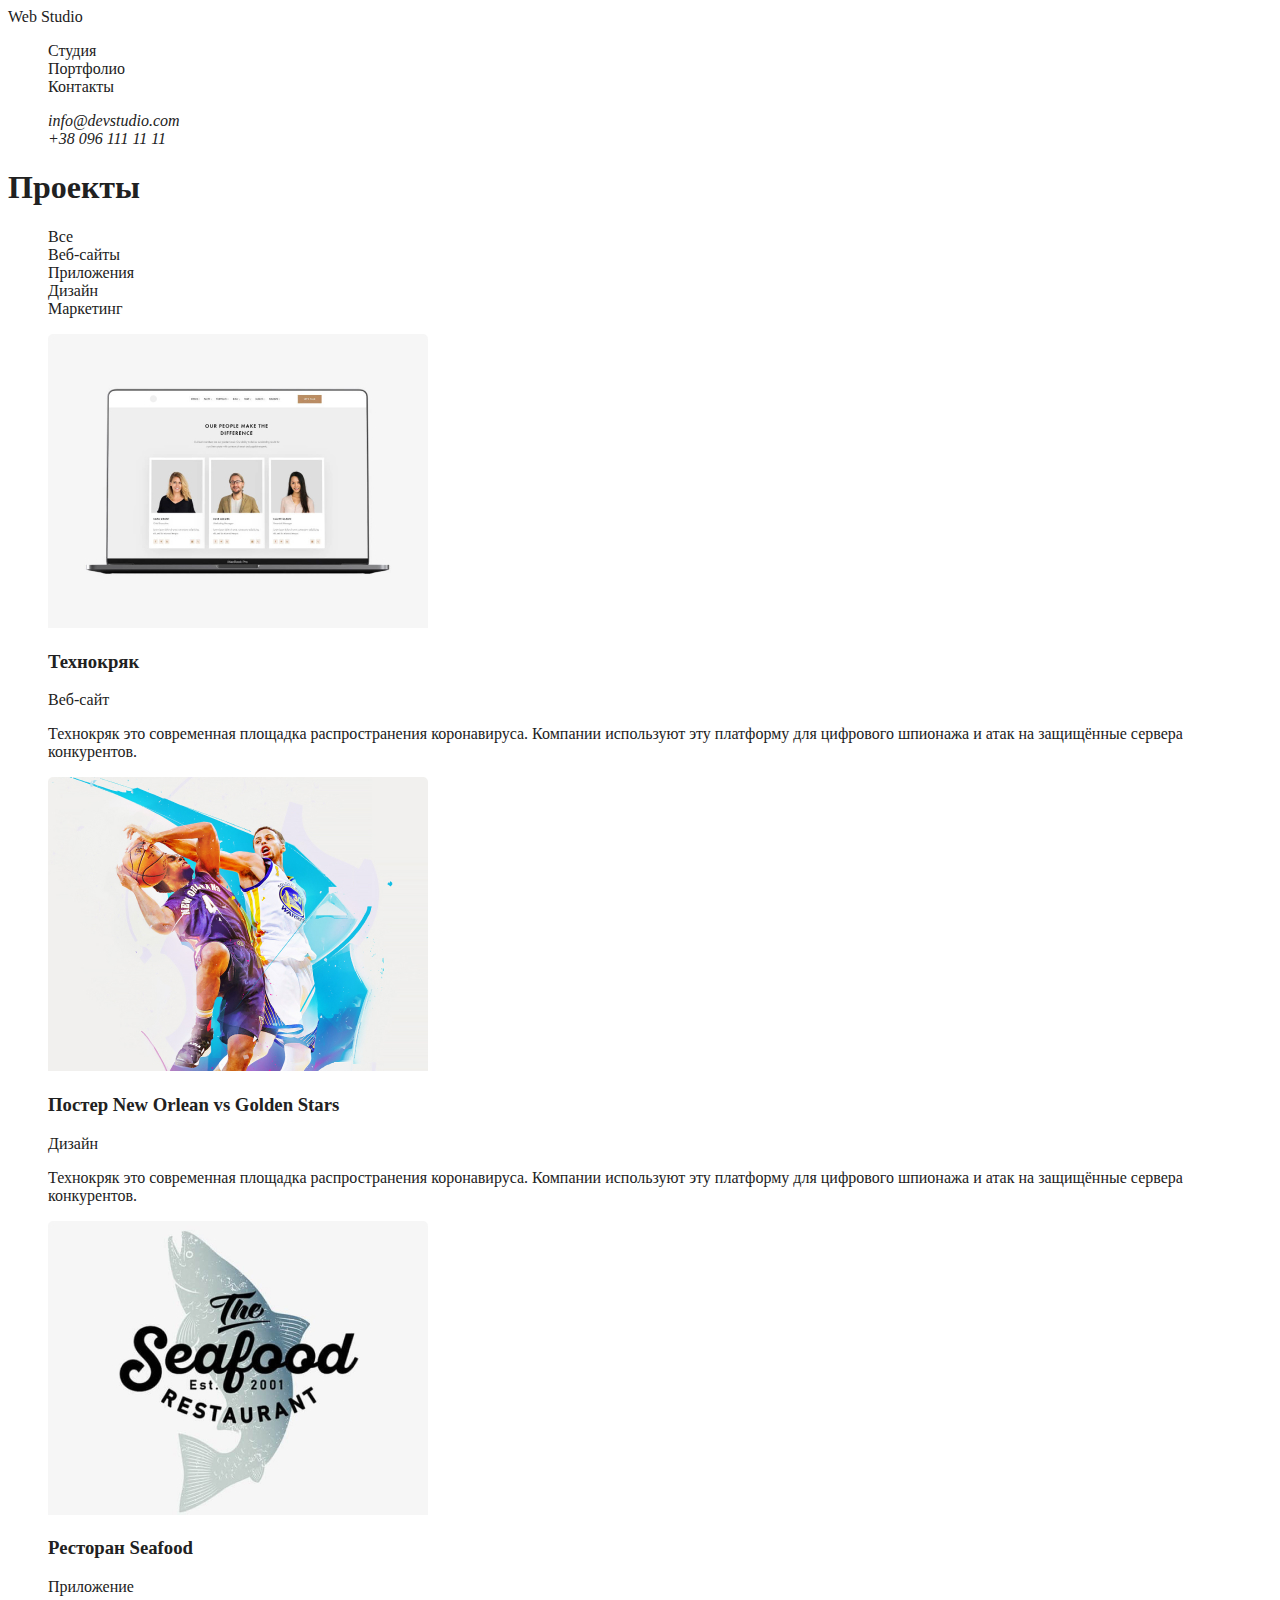
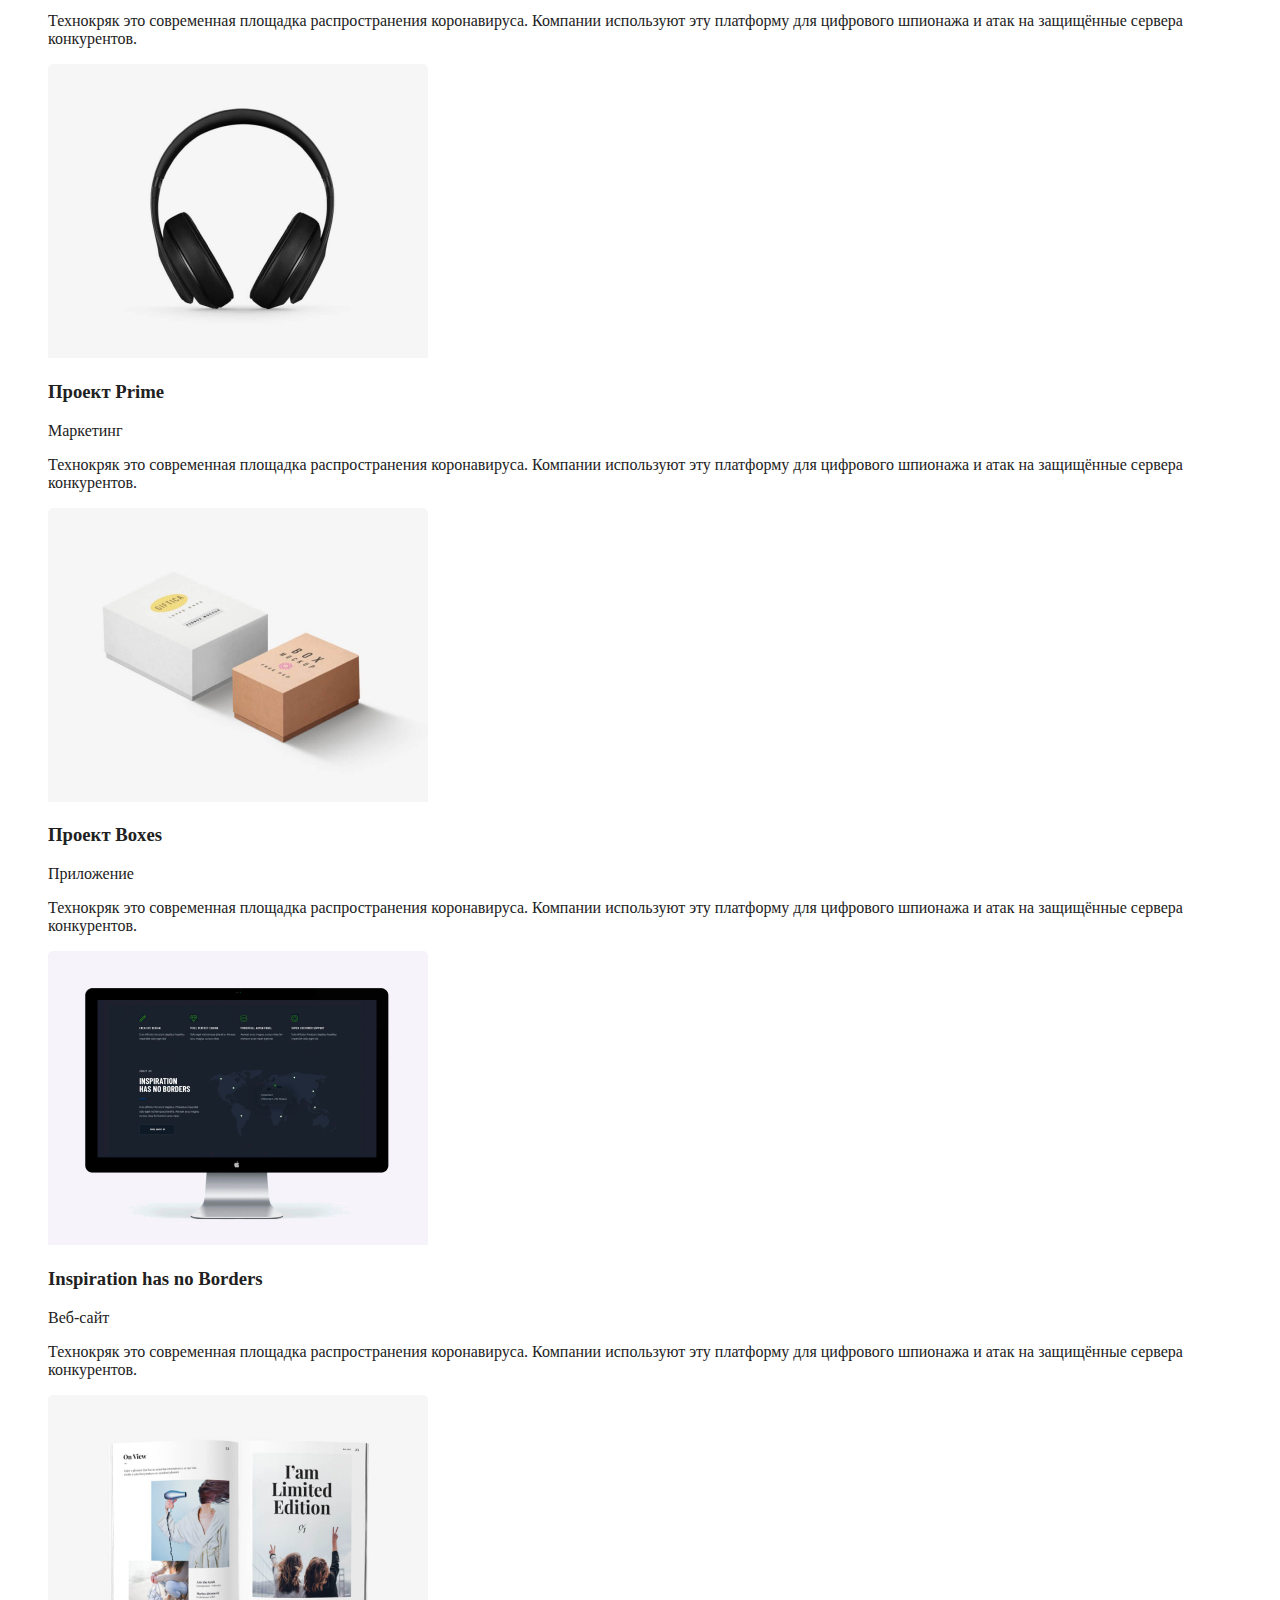
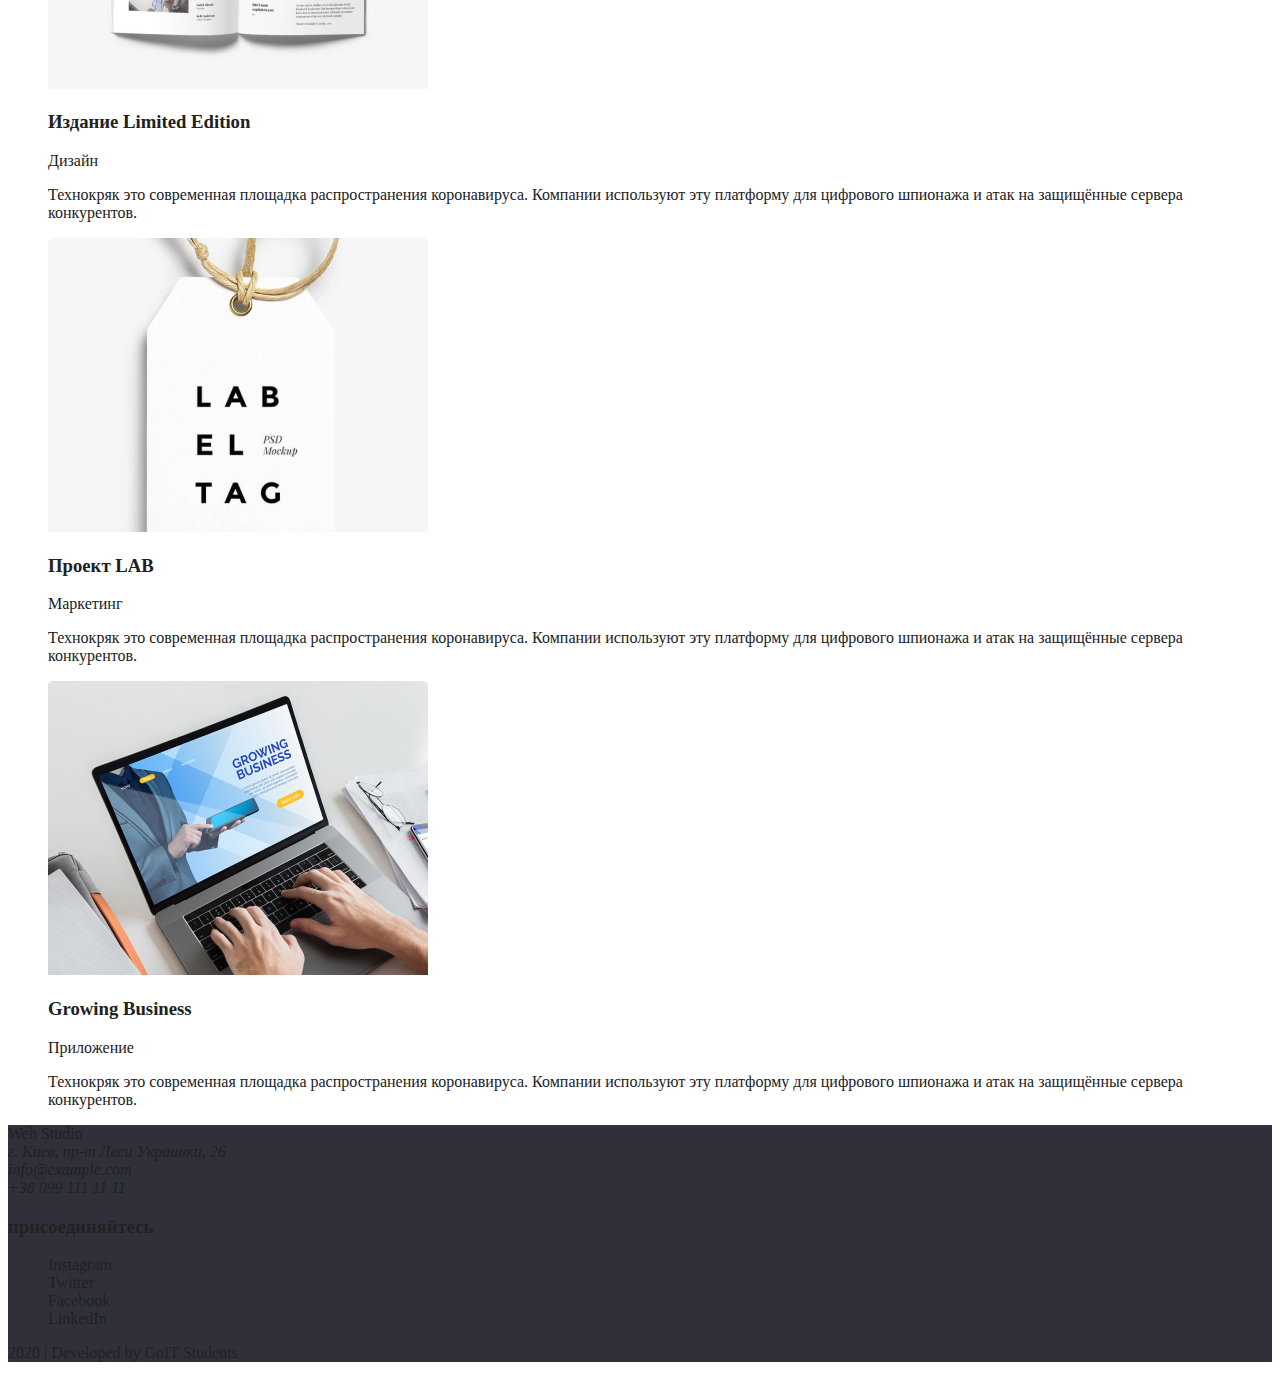
==== portfolio.html @ 01d7313e "Добавляет портфолио и стили" ====
<!DOCTYPE html>
<html lang="en">
  <head>
    <meta charset="UTF-8" />
    <meta name="viewport" content="width=device-width, initial-scale=1.0" />
    <title>Портфолио</title>
    <link rel="stylesheet" href="./css/styles.css" />
  </head>
  <body>
    <!-- Шапка сайта -->
    <header>
      <nav>
        <a href="./index.html">Web Studio</a>
        <ul>
          <li><a href="./index.html">Студия</a></li>
          <li><a href="./portfolio.html">Портфолио</a></li>
          <li><a href="">Контакты</a></li>
        </ul>
      </nav>
      <address>
        <ul>
          <li><a href="mailto:info@devstudio.com">info@devstudio.com</a></li>
          <li><a href="tel:+380961111111">+38 096 111 11 11</a></li>
        </ul>
      </address>
    </header>

    <!-- Основная инфа -->
    <main>
      <section>
        <h1>Проекты</h1>

        <!--ЗДЕСЬ ТАК ИЛИ НЕТ??????????? -->
        <ul>
          <li>Все</li>
          <li>Веб-сайты</li>
          <li>Приложения</li>
          <li>Дизайн</li>
          <li>Маркетинг</li>
        </ul>

        <ul>
          <li>
            <a href="">
              <img
                src="./img/portfolio-img1.jpg"
                alt="Первое фото портфолио"
                width="380"
                height="294"
              />
              <h3>Технокряк</h3>
              <p>Веб-сайт</p>
              <p>
                Технокряк это современная площадка распространения коронавируса.
                Компании используют эту платформу для цифрового шпионажа и атак
                на защищённые сервера конкурентов.
              </p></a
            >
          </li>

          <li>
            <a href="">
              <img
                src="./img/portfolio-img2.jpg"
                alt="Второе фото портфолио"
                width="380"
                height="294"
              />
              <h3>Постер New Orlean vs Golden Stars</h3>
              <p>Дизайн</p>
              <p>
                Технокряк это современная площадка распространения коронавируса.
                Компании используют эту платформу для цифрового шпионажа и атак
                на защищённые сервера конкурентов.
              </p>
            </a>
          </li>

          <li>
            <a href="">
              <img
                src="./img/portfolio-img3.jpg"
                alt="Третье фото портфолио"
                width="380"
                height="294"
              />
              <h3>Ресторан Seafood</h3>
              <p>Приложение</p>
              <p>
                Технокряк это современная площадка распространения коронавируса.
                Компании используют эту платформу для цифрового шпионажа и атак
                на защищённые сервера конкурентов.
              </p>
            </a>
          </li>

          <li>
            <a href="">
              <img
                src="./img/portfolio-img4.jpg"
                alt="Четвертое фото портфолио"
                width="380"
                height="294"
              />
              <h3>Проект Prime</h3>
              <p>Маркетинг</p>
              <p>
                Технокряк это современная площадка распространения коронавируса.
                Компании используют эту платформу для цифрового шпионажа и атак
                на защищённые сервера конкурентов.
              </p>
            </a>
          </li>

          <li>
            <a href="">
              <img
                src="./img/portfolio-img5.jpg"
                alt="Пятое фото портфолио"
                width="380"
                height="294"
              />
              <h3>Проект Boxes</h3>
              <p>Приложение</p>
              <p>
                Технокряк это современная площадка распространения коронавируса.
                Компании используют эту платформу для цифрового шпионажа и атак
                на защищённые сервера конкурентов.
              </p>
            </a>
          </li>

          <li>
            <a href="">
              <img
                src="./img/portfolio-img6.jpg"
                alt="Шестое фото портфолио"
                width="380"
                height="294"
              />
              <h3>Inspiration has no Borders</h3>
              <p>Веб-сайт</p>
              <p>
                Технокряк это современная площадка распространения коронавируса.
                Компании используют эту платформу для цифрового шпионажа и атак
                на защищённые сервера конкурентов.
              </p>
            </a>
          </li>

          <li>
            <a href="">
              <img
                src="./img/portfolio-img7.jpg"
                alt="Седьмое фото портфолио"
                width="380"
                height="294"
              />
              <h3>Издание Limited Edition</h3>
              <p>Дизайн</p>
              <p>
                Технокряк это современная площадка распространения коронавируса.
                Компании используют эту платформу для цифрового шпионажа и атак
                на защищённые сервера конкурентов.
              </p>
            </a>
          </li>

          <li>
            <a href="">
              <img
                src="./img/portfolio-img8.jpg"
                alt="Восьмое фото портфолио"
                width="380"
                height="294"
              />
              <h3>Проект LAB</h3>
              <p>Маркетинг</p>
              <p>
                Технокряк это современная площадка распространения коронавируса.
                Компании используют эту платформу для цифрового шпионажа и атак
                на защищённые сервера конкурентов.
              </p>
            </a>
          </li>

          <li>
            <a href="">
              <img
                src="./img/portfolio-img9.jpg"
                alt="Девятое фото портфолио"
                width="380"
                height="294"
              />
              <h3>Growing Business</h3>
              <p>Приложение</p>
              <p>
                Технокряк это современная площадка распространения коронавируса.
                Компании используют эту платформу для цифрового шпионажа и атак
                на защищённые сервера конкурентов.
              </p>
            </a>
          </li>
        </ul>
      </section>
    </main>

    <!-- Футер сайта -->
    <footer>
      <a href="./index.html">Web Studio</a>
      <address>
        г. Киев, пр-т Леси Украинки, 26 <br />
        info@example.com <br />
        +38 099 111 11 11
      </address>
      <h3>присоединяйтесь</h3>
      <ul>
        <li><a href="" aria-label="Ссылка на Instagram">Instagram</a></li>
        <li><a href="" aria-label="Ссылка на Twitter">Twitter</a></li>
        <li><a href="" aria-label="Ссылка на Facebook">Facebook</a></li>
        <li><a href="" aria-label="Ссылка на LinkedIn">LinkedIn</a></li>
      </ul>
      <p>2020 | Developed by GoIT Students</p>
    </footer>
  </body>
</html>
---- css/styles.css ----
:root {
  --primery-text-color: #212121;
  --title-text-color: #757575;
  --hero-text-color: #ffffff;
  --accent-color: #2196f3;
}
body {
  background-color: #ffffff;
  color: var(--primery-text-color);
}

ul {
  list-style: none;
}
a {
  text-decoration: none;
  color: var(--primery-text-color);
}

.logo-web {
  color: var(--accent-color);
}
.position,
.main-addr a,
.social-networks a {
  color: var(--title-text-color);
}

.hero,
.our-work a {
  color: var(--hero-text-color);
  background-color: tomato;
}
.link,
.logo-studio,
.addr-map,
.follow {
  color: var(--hero-text-color);
}

.features {
  color: var(--title-text-color);
}
footer {
  background-color: #2f303a;
}

.addr-email {
  color: rgba(255, 255, 255, 0.6);
}
.developed {
  color: rgba(255, 255, 255, 0.4);
}
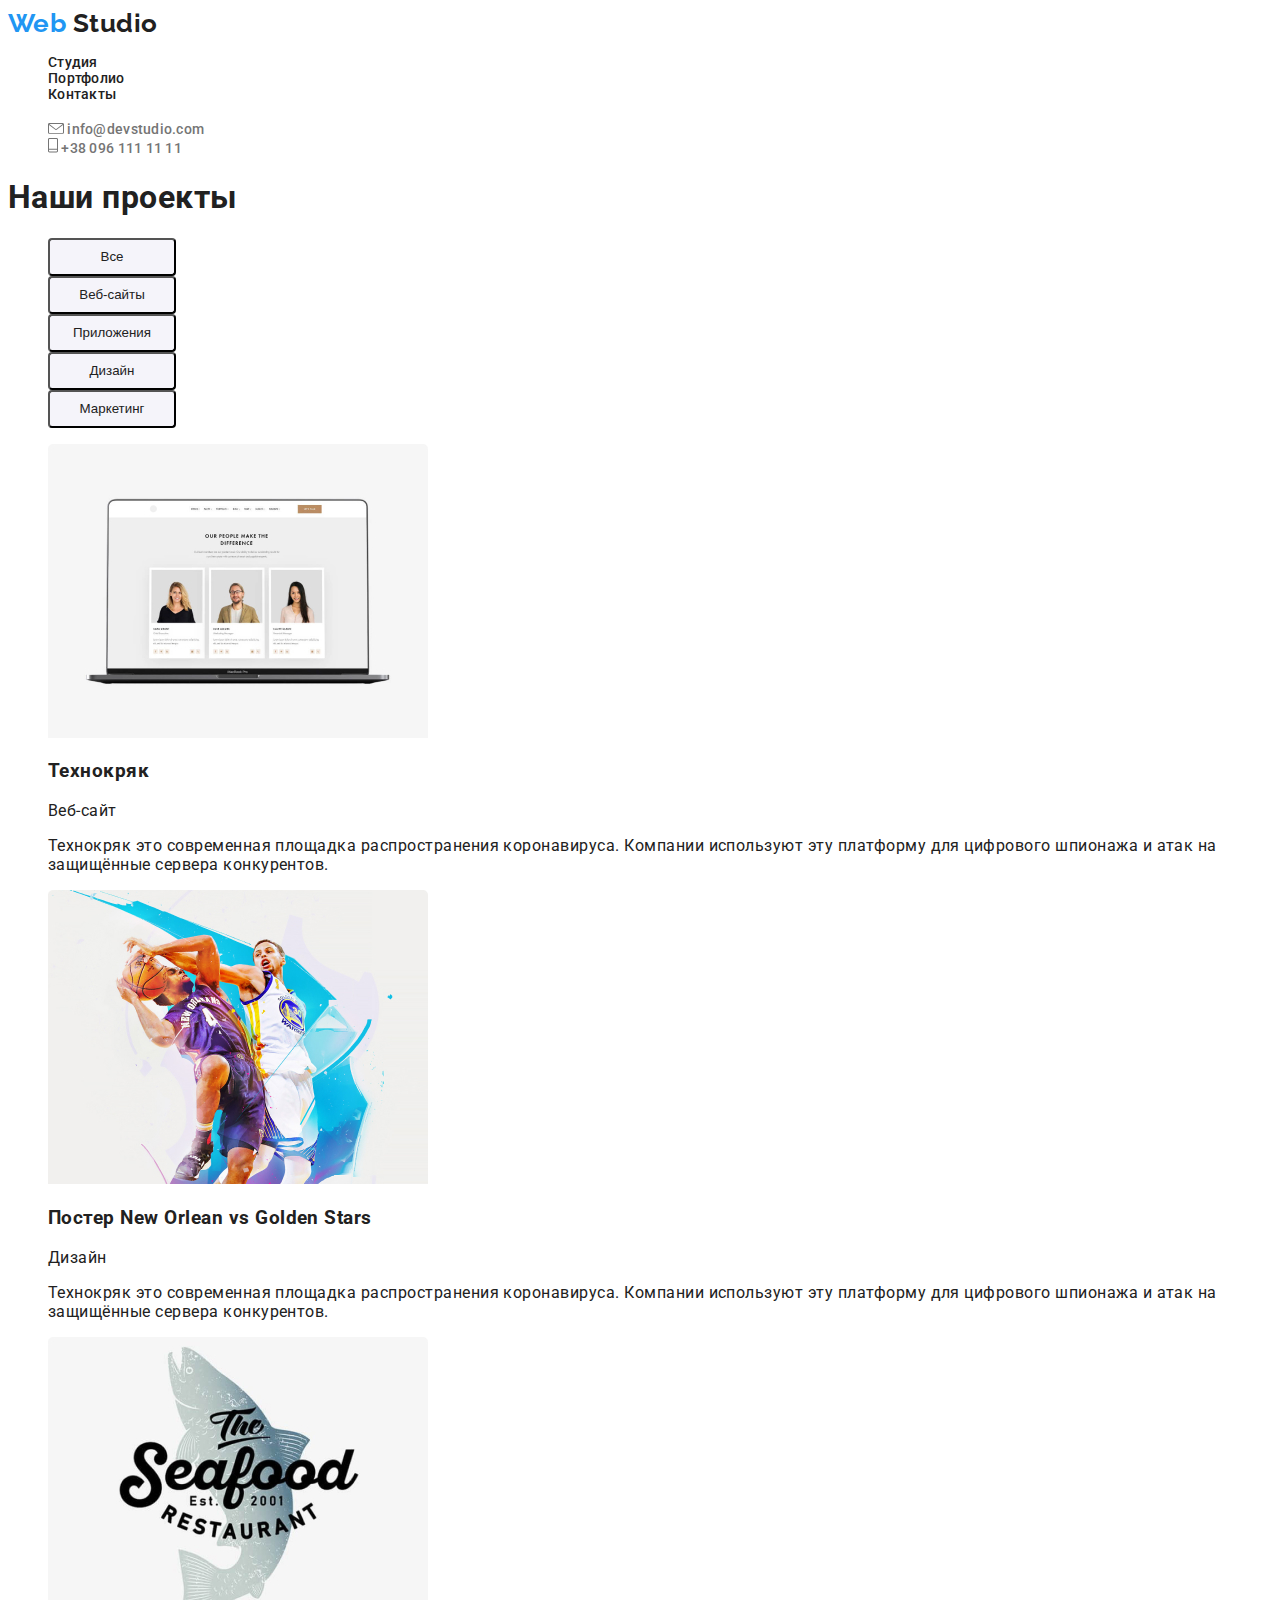
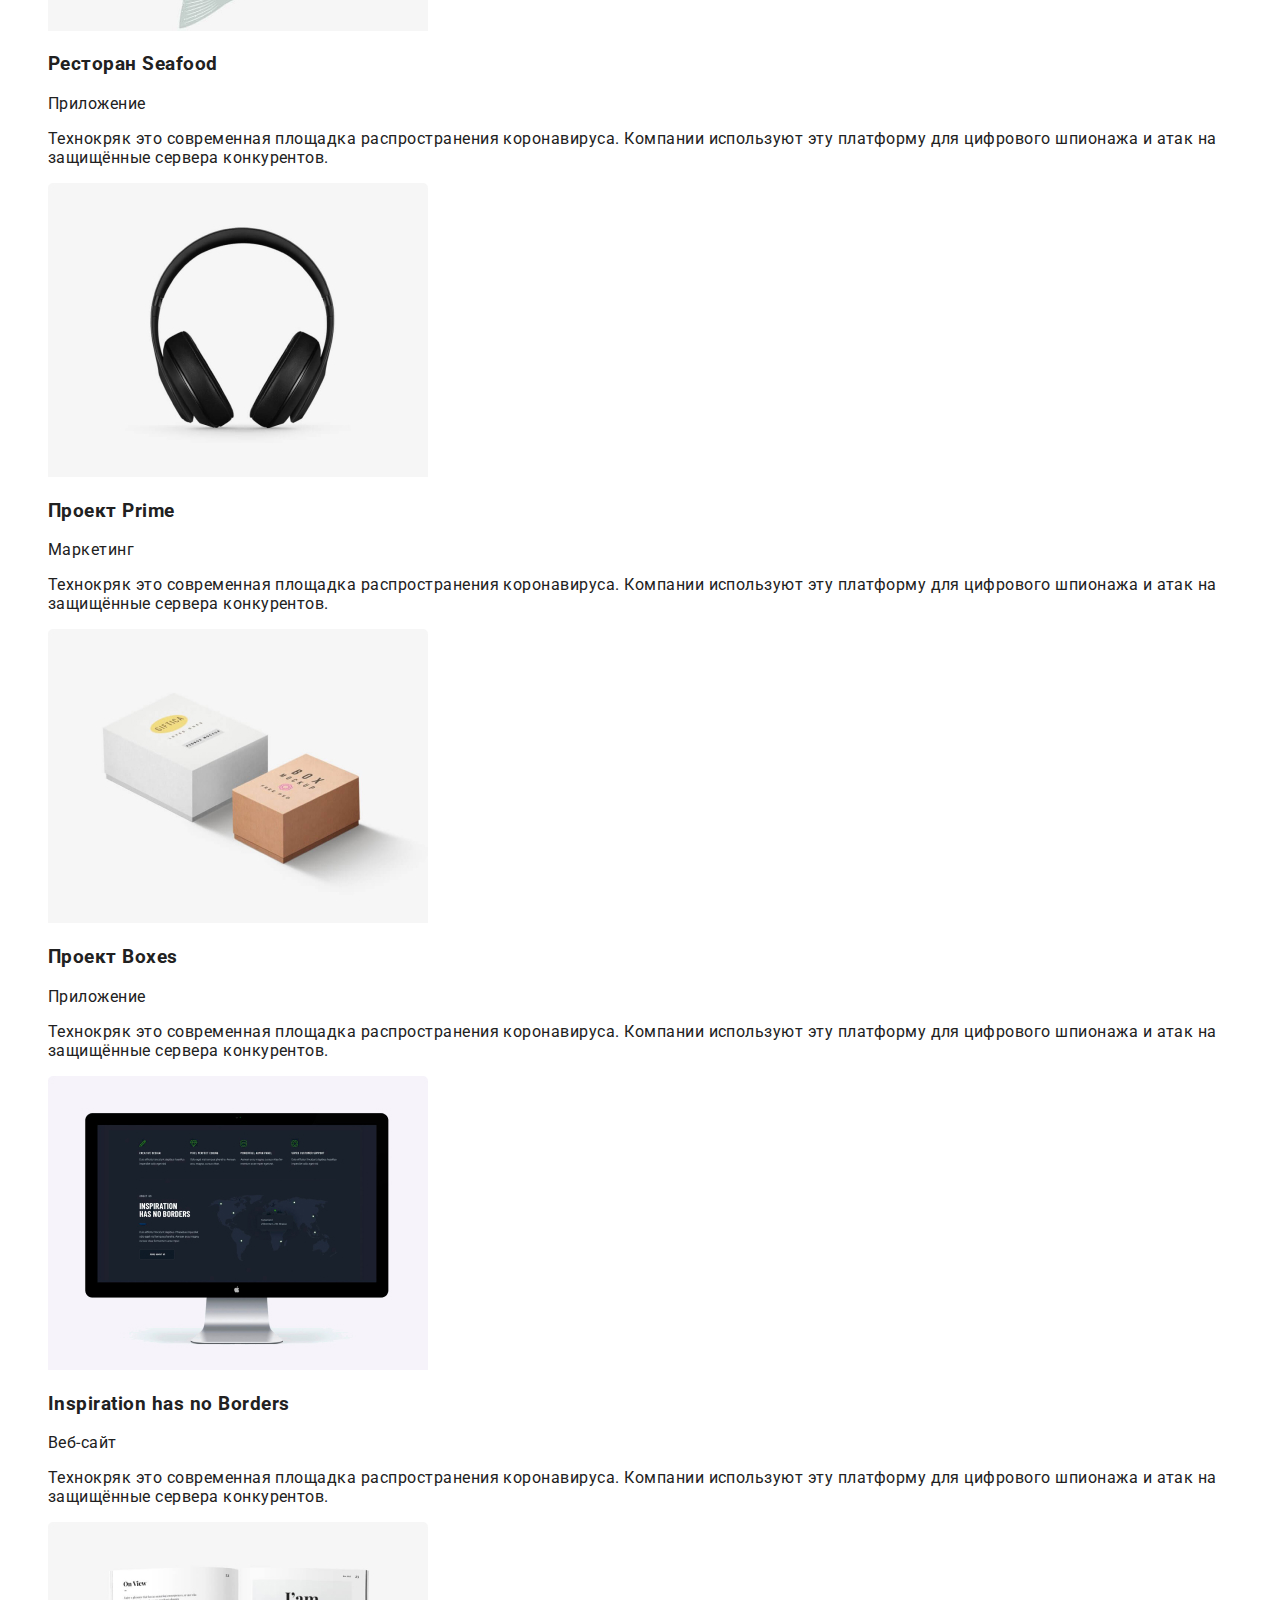
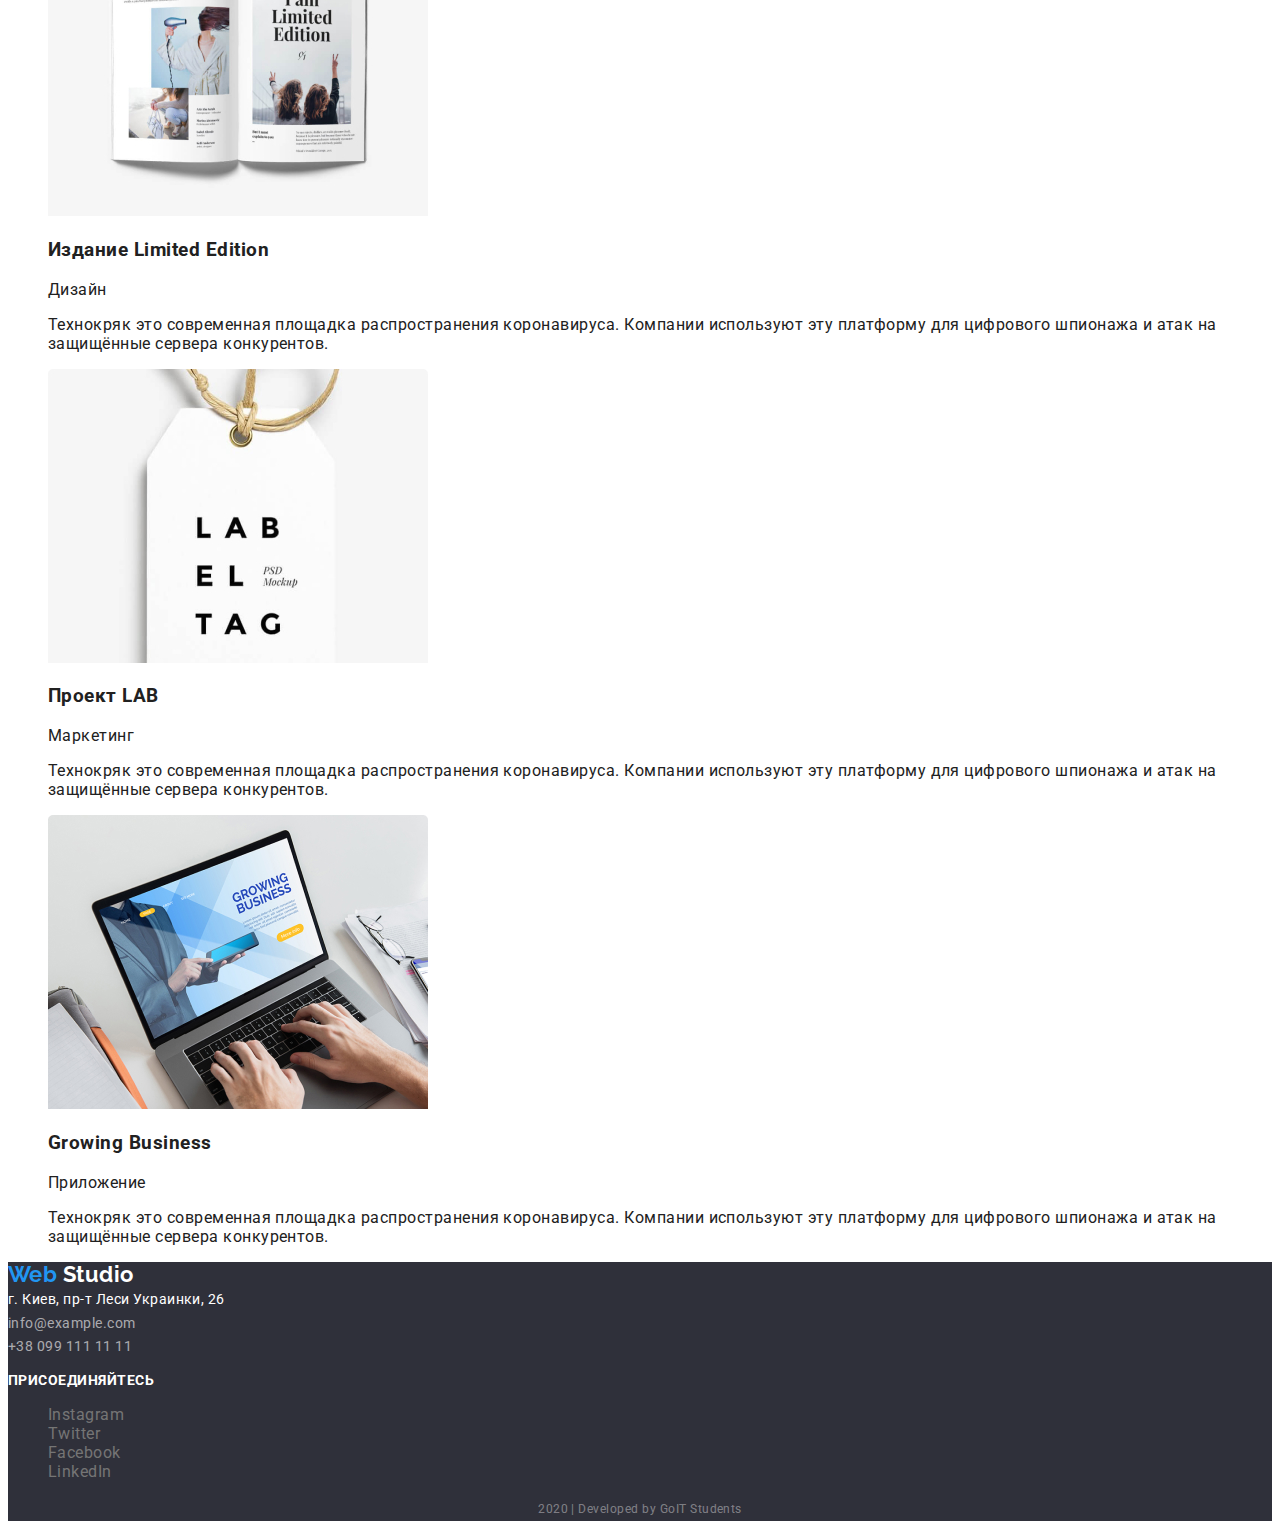
==== commit 73d35f36: "Добавляет цвет и стили для текста" ====
--- a/portfolio.html
+++ b/portfolio.html
@@ -4,23 +4,37 @@
     <meta charset="UTF-8" />
     <meta name="viewport" content="width=device-width, initial-scale=1.0" />
     <title>Портфолио</title>
+    <link
+      href="https://fonts.googleapis.com/css2?family=Raleway:wght@700&family=Roboto:wght@400;500;700;900&display=swap"
+      rel="stylesheet"
+    />
     <link rel="stylesheet" href="./css/styles.css" />
   </head>
   <body>
     <!-- Шапка сайта -->
     <header>
       <nav>
-        <a href="./index.html">Web Studio</a>
-        <ul>
+        <a href="./index.html" class="logo primery"
+          ><span class="logo-web">Web</span> Studio</a
+        >
+        <ul class="site-nav">
           <li><a href="./index.html">Студия</a></li>
           <li><a href="./portfolio.html">Портфолио</a></li>
           <li><a href="">Контакты</a></li>
         </ul>
       </nav>
-      <address>
+      <address class="main-addr">
         <ul>
-          <li><a href="mailto:info@devstudio.com">info@devstudio.com</a></li>
-          <li><a href="tel:+380961111111">+38 096 111 11 11</a></li>
+          <li>
+            <a href="mailto:info@devstudio.com">
+              <img src="./img/email.svg" alt="" /> info@devstudio.com</a
+            >
+          </li>
+          <li>
+            <a href="tel:+380961111111">
+              <img src="./img/phone.svg" alt="" /> +38 096 111 11 11</a
+            >
+          </li>
         </ul>
       </address>
     </header>
@@ -28,15 +42,13 @@
     <!-- Основная инфа -->
     <main>
       <section>
-        <h1>Проекты</h1>
-
-        <!--ЗДЕСЬ ТАК ИЛИ НЕТ??????????? -->
+        <h1>Наши проекты</h1>
         <ul>
-          <li>Все</li>
-          <li>Веб-сайты</li>
-          <li>Приложения</li>
-          <li>Дизайн</li>
-          <li>Маркетинг</li>
+          <li><button type="button" class="button">Все</button></li>
+          <li><button type="button" class="button">Веб-сайты</button></li>
+          <li><button type="button" class="button">Приложения</button></li>
+          <li><button type="button" class="button">Дизайн</button></li>
+          <li><button type="button" class="button">Маркетинг</button></li>
         </ul>
 
         <ul>
@@ -207,20 +219,22 @@
 
     <!-- Футер сайта -->
     <footer>
-      <a href="./index.html">Web Studio</a>
+      <a href="./index.html" class="logo secondary"
+        ><span class="logo-web">Web</span> Studio</a
+      >
       <address>
-        г. Киев, пр-т Леси Украинки, 26 <br />
-        info@example.com <br />
-        +38 099 111 11 11
+        <span class="addr-map">г. Киев, пр-т Леси Украинки, 26 </span> <br />
+        <span class="addr-email"> info@example.com </span> <br />
+        <span class="addr-phone">+38 099 111 11 11</span>
       </address>
-      <h3>присоединяйтесь</h3>
-      <ul>
+      <h3 class="follow">присоединяйтесь</h3>
+      <ul class="social-networks">
         <li><a href="" aria-label="Ссылка на Instagram">Instagram</a></li>
         <li><a href="" aria-label="Ссылка на Twitter">Twitter</a></li>
         <li><a href="" aria-label="Ссылка на Facebook">Facebook</a></li>
         <li><a href="" aria-label="Ссылка на LinkedIn">LinkedIn</a></li>
       </ul>
-      <p>2020 | Developed by GoIT Students</p>
+      <p class="developed">2020 | Developed by GoIT Students</p>
     </footer>
   </body>
 </html>
--- a/css/styles.css
+++ b/css/styles.css
@@ -1,14 +1,18 @@
 :root {
   --primery-text-color: #212121;
-  --title-text-color: #757575;
-  --hero-text-color: #ffffff;
+  --gray-text-color: #757575;
+  --white-text-color: #ffffff;
   --accent-color: #2196f3;
+  --secondary-bg-color: #f5f4fa;
 }
 body {
   background-color: #ffffff;
   color: var(--primery-text-color);
+  font-family: Roboto, sans-serif;
+  font-style: normal;
+  font-weight: 400;
+  letter-spacing: 0.03em;
 }
-
 ul {
   list-style: none;
 }
@@ -16,38 +20,155 @@
   text-decoration: none;
   color: var(--primery-text-color);
 }
+h2 {
+  font-weight: 700;
+  font-size: 36px;
+  line-height: 1.17;
+  text-align: center;
+}
 
+/* Стилизация хедера */
+/* Стилизация логотипа */
+.logo {
+  font-family: Raleway, sans-serif;
+  font-weight: 700;
+}
+.logo.primery {
+  font-size: 26px;
+  line-height: 1.19;
+}
+.logo.secondary {
+  font-size: 22px;
+  line-height: 1.18;
+  color: var(--white-text-color);
+}
 .logo-web {
   color: var(--accent-color);
 }
-.position,
-.main-addr a,
-.social-networks a {
-  color: var(--title-text-color);
+
+/* Стилизация навигации */
+.site-nav li {
+  font-weight: 500;
+  font-size: 14px;
+  line-height: 1.14;
+  letter-spacing: 0.02em;
+}
+.site-nav a:hover,
+.site-nav a:focus {
+  color: var(--accent-color);
+}
+.main-addr a:hover,
+.main-addr a:focus {
+  color: var(--accent-color);
+}
+/* Стилизация адреса */
+.main-addr a {
+  color: var(--gray-text-color);
+  font-style: normal;
+  font-weight: 500;
+  font-size: 14px;
+  line-height: 1.14;
+  letter-spacing: 0.02em;
 }
 
-.hero,
-.our-work a {
-  color: var(--hero-text-color);
+/* Стилизация страницы */
+/* Стилизация героя */
+.hero {
+  color: var(--white-text-color);
+  background-color: tomato;
+  text-align: center;
+}
+.hero-title {
+  font-weight: 900;
+  font-size: 44px;
+  line-height: 1.36;
+  letter-spacing: 0.06em;
+  text-transform: uppercase;
+}
+.hero-link {
+  color: var(--white-text-color);
+}
+
+/* Стилизация преимуществ */
+.features-title {
+  display: none;
+}
+.features-title-h3 {
+  font-weight: 700;
+  font-size: 14px;
+  line-height: 1.14;
+  text-transform: uppercase;
+}
+.features-paragraph {
+  color: var(--gray-text-color);
+  font-size: 14px;
+  line-height: 1.71;
+}
+
+/* Стилизация наших работ */
+.our-work span {
+  color: var(--white-text-color);
   background-color: tomato;
 }
-.link,
-.logo-studio,
-.addr-map,
-.follow {
-  color: var(--hero-text-color);
+
+/* Стилизация команды */
+.our-team p {
+  font-weight: 500;
+  font-size: 16px;
+  line-height: 1.19;
+  text-align: center;
 }
 
-.features {
-  color: var(--title-text-color);
+.our-team .our-team-position {
+  color: var(--gray-text-color);
+  font-weight: 400;
 }
+.social-networks a {
+  color: var(--gray-text-color);
+}
+
+/* Стилизация кнопок */
+.button {
+  background-color: var(--secondary-bg-color);
+  color: var(--primery-text-color);
+  width: 128px;
+  height: 38px;
+  border-radius: 4px;
+}
+.button:hover,
+.button:focus {
+  background-color: var(--accent-color);
+  color: var(--white-text-color);
+}
+
+/* Стилизация футера */
+/* Стилизация футера */
 footer {
   background-color: #2f303a;
 }
-
-.addr-email {
+.addr-map {
+  color: var(--white-text-color);
+  font-style: normal;
+  font-size: 14px;
+  line-height: 1.71;
+}
+.addr-email,
+.addr-phone {
   color: rgba(255, 255, 255, 0.6);
+  font-style: normal;
+  font-size: 14px;
+  line-height: 1.71;
+}
+.follow {
+  color: var(--white-text-color);
+  font-weight: 700;
+  font-size: 14px;
+  line-height: 1.14;
+  text-transform: uppercase;
 }
 .developed {
   color: rgba(255, 255, 255, 0.4);
+  font-size: 12px;
+  line-height: 2;
+  text-align: center;
 }
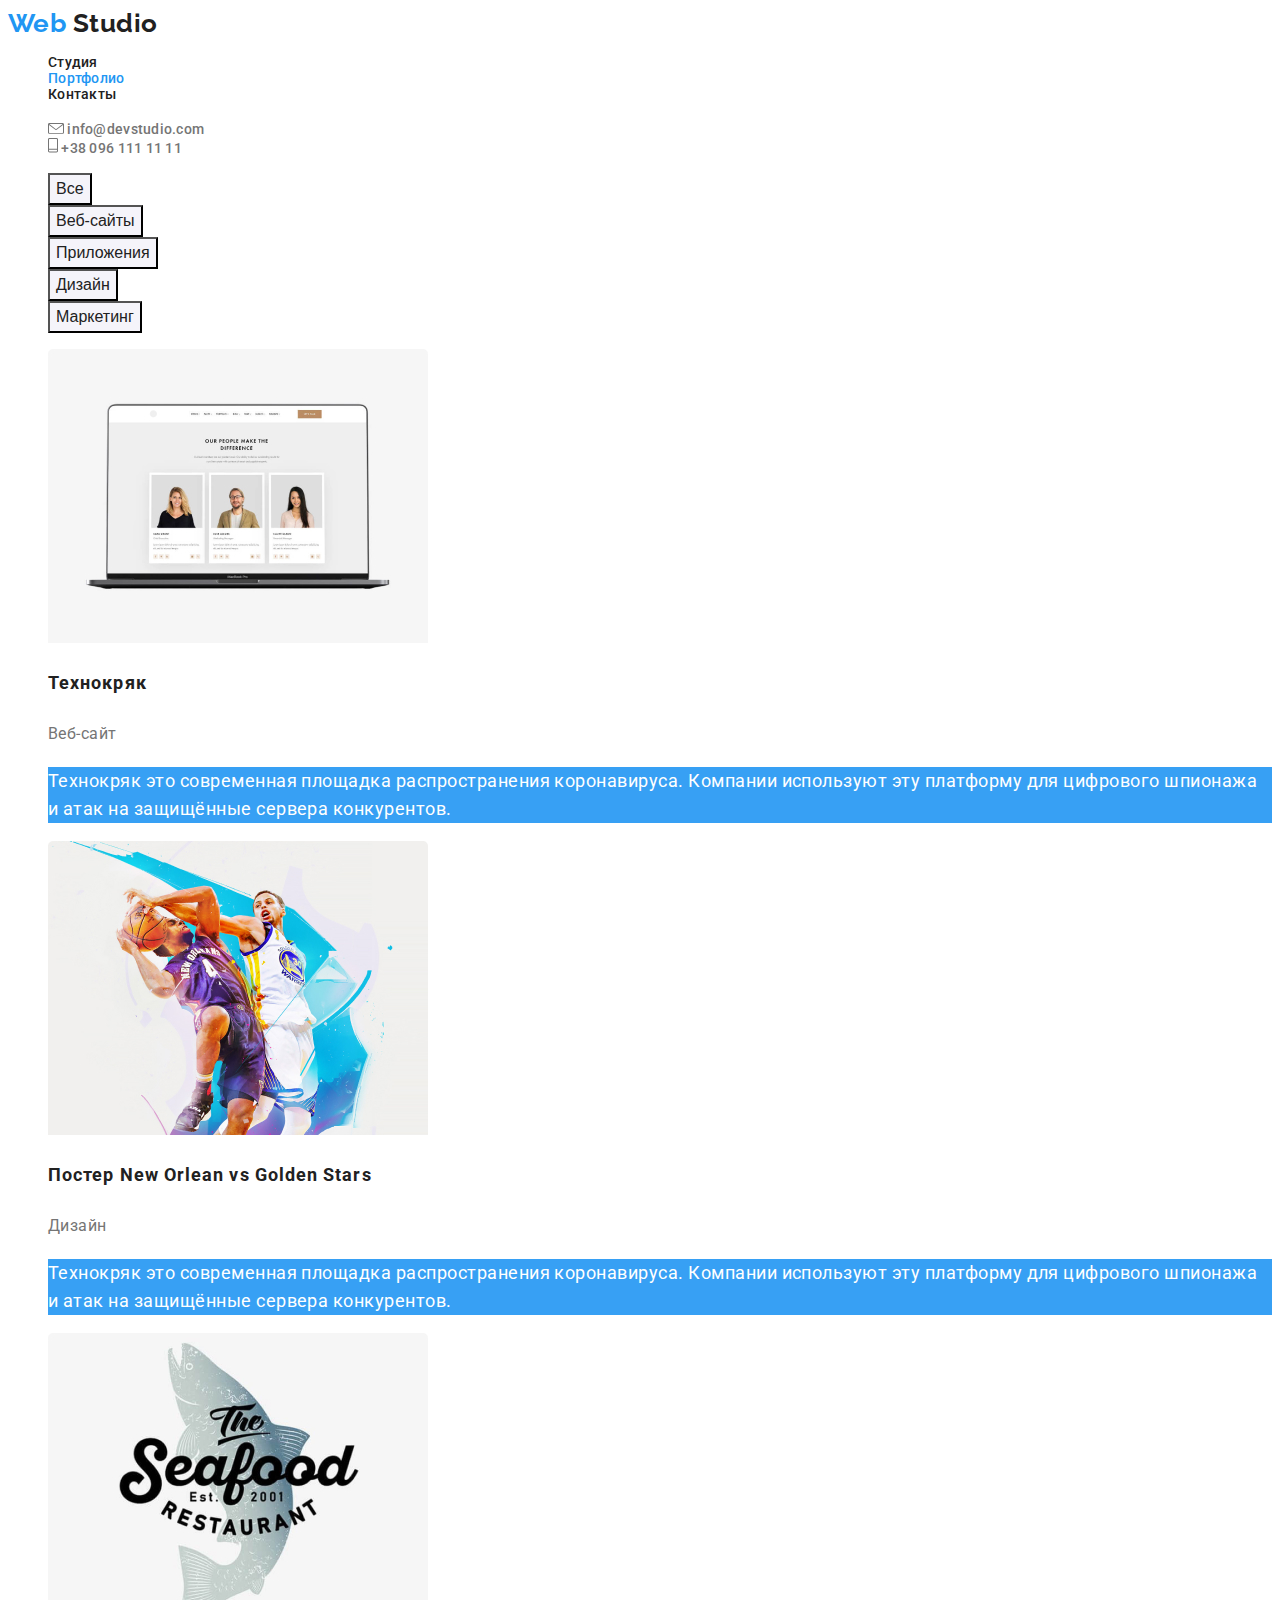
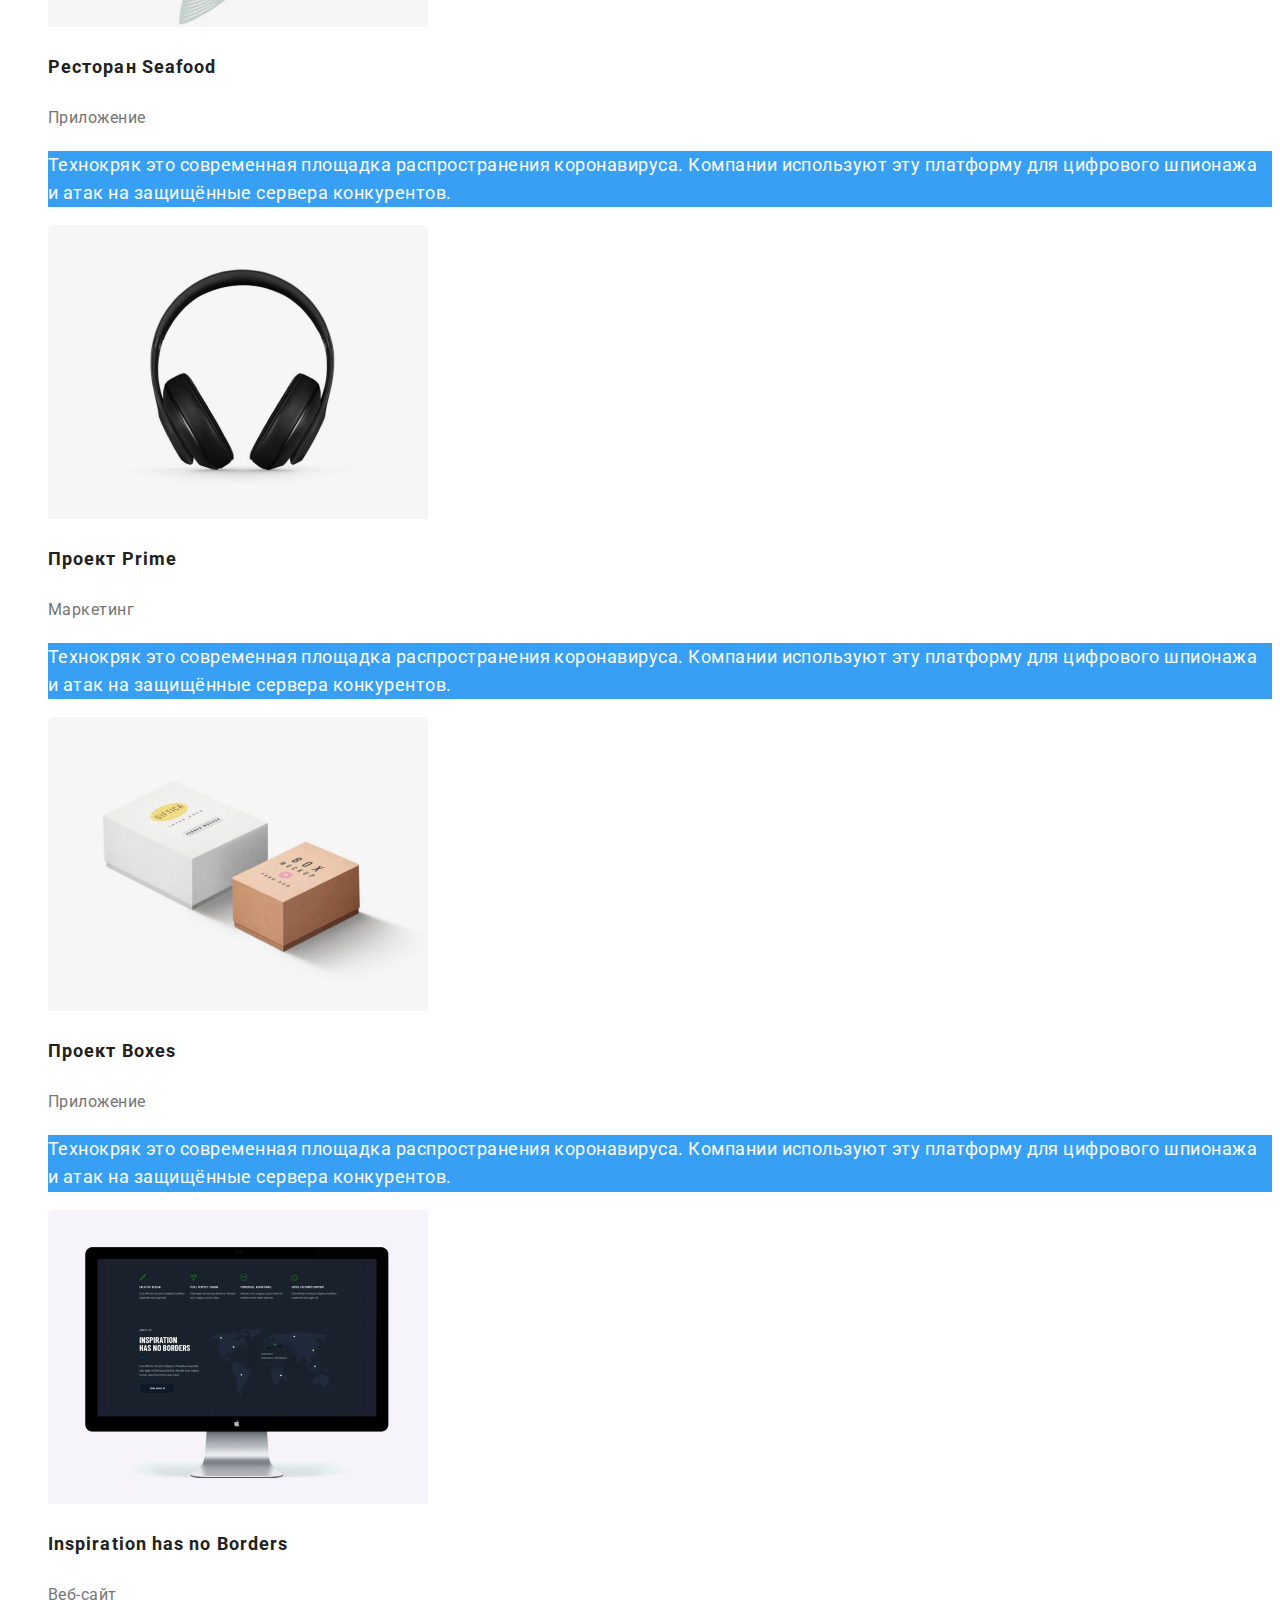
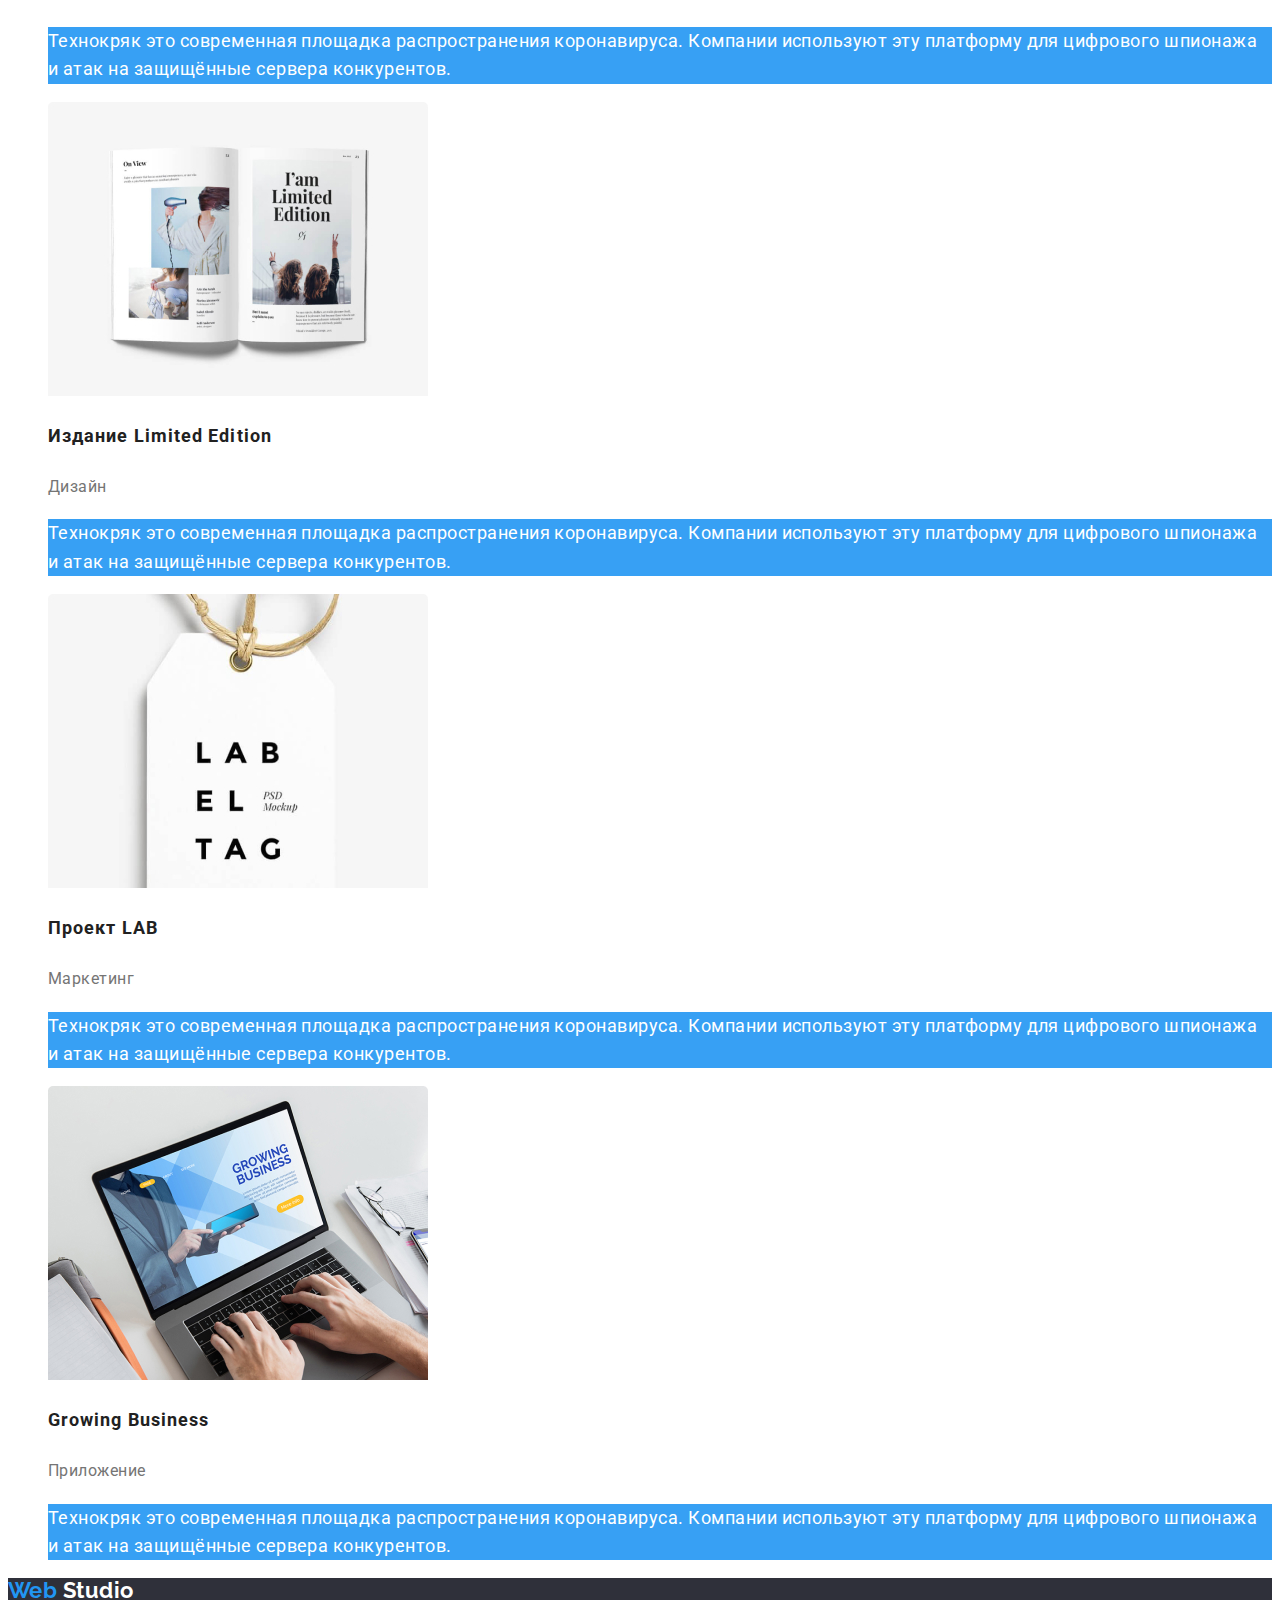
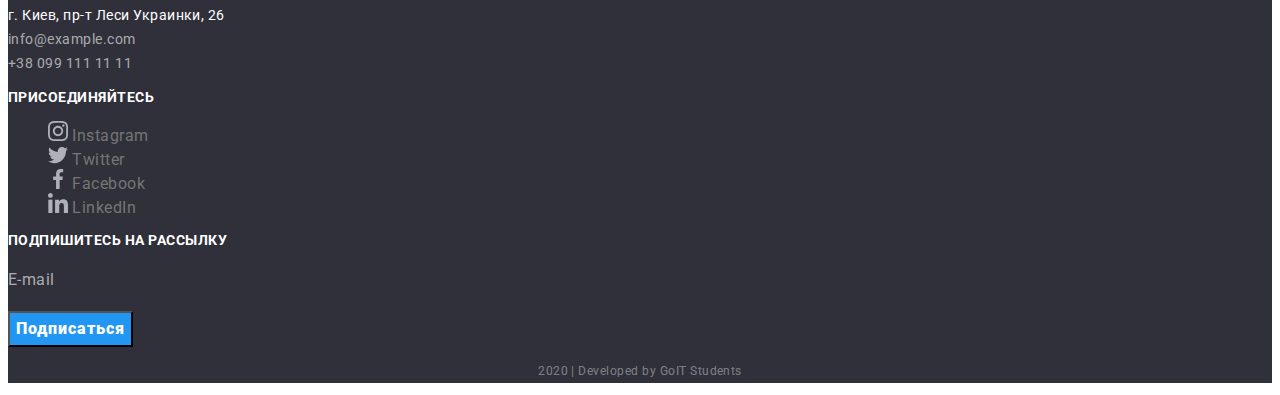
==== commit 5b3369df: "Добавляет стили для портфолио и футера" ====
--- a/portfolio.html
+++ b/portfolio.html
@@ -19,7 +19,7 @@
         >
         <ul class="site-nav">
           <li><a href="./index.html">Студия</a></li>
-          <li><a href="./portfolio.html">Портфолио</a></li>
+          <li><a href="./portfolio.html" class="current">Портфолио</a></li>
           <li><a href="">Контакты</a></li>
         </ul>
       </nav>
@@ -42,13 +42,21 @@
     <!-- Основная инфа -->
     <main>
       <section>
-        <h1>Наши проекты</h1>
+        <h1 class="features-title">Наши проекты</h1>
         <ul>
-          <li><button type="button" class="button">Все</button></li>
-          <li><button type="button" class="button">Веб-сайты</button></li>
-          <li><button type="button" class="button">Приложения</button></li>
-          <li><button type="button" class="button">Дизайн</button></li>
-          <li><button type="button" class="button">Маркетинг</button></li>
+          <li><button type="button" class="portfolio-button">Все</button></li>
+          <li>
+            <button type="button" class="portfolio-button">Веб-сайты</button>
+          </li>
+          <li>
+            <button type="button" class="portfolio-button">Приложения</button>
+          </li>
+          <li>
+            <button type="button" class="portfolio-button">Дизайн</button>
+          </li>
+          <li>
+            <button type="button" class="portfolio-button">Маркетинг</button>
+          </li>
         </ul>
 
         <ul>
@@ -60,9 +68,9 @@
                 width="380"
                 height="294"
               />
-              <h3>Технокряк</h3>
-              <p>Веб-сайт</p>
-              <p>
+              <h3 class="project-title">Технокряк</h3>
+              <p class="project-type">Веб-сайт</p>
+              <p class="project-description">
                 Технокряк это современная площадка распространения коронавируса.
                 Компании используют эту платформу для цифрового шпионажа и атак
                 на защищённые сервера конкурентов.
@@ -78,9 +86,9 @@
                 width="380"
                 height="294"
               />
-              <h3>Постер New Orlean vs Golden Stars</h3>
-              <p>Дизайн</p>
-              <p>
+              <h3 class="project-title">Постер New Orlean vs Golden Stars</h3>
+              <p class="project-type">Дизайн</p>
+              <p class="project-description">
                 Технокряк это современная площадка распространения коронавируса.
                 Компании используют эту платформу для цифрового шпионажа и атак
                 на защищённые сервера конкурентов.
@@ -96,9 +104,9 @@
                 width="380"
                 height="294"
               />
-              <h3>Ресторан Seafood</h3>
-              <p>Приложение</p>
-              <p>
+              <h3 class="project-title">Ресторан Seafood</h3>
+              <p class="project-type">Приложение</p>
+              <p class="project-description">
                 Технокряк это современная площадка распространения коронавируса.
                 Компании используют эту платформу для цифрового шпионажа и атак
                 на защищённые сервера конкурентов.
@@ -114,9 +122,9 @@
                 width="380"
                 height="294"
               />
-              <h3>Проект Prime</h3>
-              <p>Маркетинг</p>
-              <p>
+              <h3 class="project-title">Проект Prime</h3>
+              <p class="project-type">Маркетинг</p>
+              <p class="project-description">
                 Технокряк это современная площадка распространения коронавируса.
                 Компании используют эту платформу для цифрового шпионажа и атак
                 на защищённые сервера конкурентов.
@@ -132,9 +140,9 @@
                 width="380"
                 height="294"
               />
-              <h3>Проект Boxes</h3>
-              <p>Приложение</p>
-              <p>
+              <h3 class="project-title">Проект Boxes</h3>
+              <p class="project-type">Приложение</p>
+              <p class="project-description">
                 Технокряк это современная площадка распространения коронавируса.
                 Компании используют эту платформу для цифрового шпионажа и атак
                 на защищённые сервера конкурентов.
@@ -150,9 +158,9 @@
                 width="380"
                 height="294"
               />
-              <h3>Inspiration has no Borders</h3>
-              <p>Веб-сайт</p>
-              <p>
+              <h3 class="project-title">Inspiration has no Borders</h3>
+              <p class="project-type">Веб-сайт</p>
+              <p class="project-description">
                 Технокряк это современная площадка распространения коронавируса.
                 Компании используют эту платформу для цифрового шпионажа и атак
                 на защищённые сервера конкурентов.
@@ -168,9 +176,9 @@
                 width="380"
                 height="294"
               />
-              <h3>Издание Limited Edition</h3>
-              <p>Дизайн</p>
-              <p>
+              <h3 class="project-title">Издание Limited Edition</h3>
+              <p class="project-type">Дизайн</p>
+              <p class="project-description">
                 Технокряк это современная площадка распространения коронавируса.
                 Компании используют эту платформу для цифрового шпионажа и атак
                 на защищённые сервера конкурентов.
@@ -186,9 +194,9 @@
                 width="380"
                 height="294"
               />
-              <h3>Проект LAB</h3>
-              <p>Маркетинг</p>
-              <p>
+              <h3 class="project-title">Проект LAB</h3>
+              <p class="project-type">Маркетинг</p>
+              <p class="project-description">
                 Технокряк это современная площадка распространения коронавируса.
                 Компании используют эту платформу для цифрового шпионажа и атак
                 на защищённые сервера конкурентов.
@@ -204,9 +212,9 @@
                 width="380"
                 height="294"
               />
-              <h3>Growing Business</h3>
-              <p>Приложение</p>
-              <p>
+              <h3 class="project-title">Growing Business</h3>
+              <p class="project-type">Приложение</p>
+              <p class="project-description">
                 Технокряк это современная площадка распространения коронавируса.
                 Компании используют эту платформу для цифрового шпионажа и атак
                 на защищённые сервера конкурентов.
@@ -229,11 +237,34 @@
       </address>
       <h3 class="follow">присоединяйтесь</h3>
       <ul class="social-networks">
-        <li><a href="" aria-label="Ссылка на Instagram">Instagram</a></li>
-        <li><a href="" aria-label="Ссылка на Twitter">Twitter</a></li>
-        <li><a href="" aria-label="Ссылка на Facebook">Facebook</a></li>
-        <li><a href="" aria-label="Ссылка на LinkedIn">LinkedIn</a></li>
+        <li>
+          <a href="" aria-label="Ссылка на Instagram">
+            <img src="./img/instagram-logo.svg" alt="instagram logo" />
+            Instagram</a
+          >
+        </li>
+        <li>
+          <a href="" aria-label="Ссылка на Twitter">
+            <img src="./img/twitter-logo.svg" alt="twitter logo" />
+            Twitter</a
+          >
+        </li>
+        <li>
+          <a href="" aria-label="Ссылка на Facebook"
+            ><img src="./img/facebook-logo.svg" alt="facebook logo" />
+            Facebook</a
+          >
+        </li>
+        <li>
+          <a href="" aria-label="Ссылка на LinkedIn"
+            ><img src="./img/linkedin-logo.svg" alt="linkedin logo" />
+            LinkedIn</a
+          >
+        </li>
       </ul>
+      <h3 class="follow">Подпишитесь на рассылку</h3>
+      <p class="enter-e-mail">E-mail</p>
+      <button type="button" class="follow-button">Подписаться</button>
       <p class="developed">2020 | Developed by GoIT Students</p>
     </footer>
   </body>
--- a/css/styles.css
+++ b/css/styles.css
@@ -46,7 +46,7 @@
   color: var(--accent-color);
 }
 
-/* Стилизация навигации */
+/* Стилизация главной навигации */
 .site-nav li {
   font-weight: 500;
   font-size: 14px;
@@ -58,9 +58,11 @@
   color: var(--accent-color);
 }
 .main-addr a:hover,
-.main-addr a:focus {
-  color: var(--accent-color);
-}
+.main-addr a:focus,
+.current {
+  color: var(--accent-color);
+}
+
 /* Стилизация адреса */
 .main-addr a {
   color: var(--gray-text-color);
@@ -74,8 +76,8 @@
 /* Стилизация страницы */
 /* Стилизация героя */
 .hero {
-  color: var(--white-text-color);
-  background-color: tomato;
+  background-color: rgba(33, 150, 243, 0.9);
+  color: var(--white-text-color);
   text-align: center;
 }
 .hero-title {
@@ -86,7 +88,12 @@
   text-transform: uppercase;
 }
 .hero-link {
-  color: var(--white-text-color);
+  background-color: var(--accent-color);
+  color: var(--white-text-color);
+  font-weight: 700;
+  font-size: 16px;
+  line-height: 1, 87;
+  letter-spacing: 0.06em;
 }
 
 /* Стилизация преимуществ */
@@ -107,8 +114,27 @@
 
 /* Стилизация наших работ */
 .our-work span {
-  color: var(--white-text-color);
-  background-color: tomato;
+  background-color: rgba(33, 150, 243, 0.9);
+  color: var(--white-text-color);
+}
+.project-title {
+  font-weight: 700;
+  font-size: 18px;
+  line-height: 2;
+  letter-spacing: 0.06em;
+}
+.project-type {
+  color: var(--gray-text-color);
+  font-weight: 400;
+  font-size: 16px;
+  line-height: 1.87;
+}
+.project-description {
+  color: var(--white-text-color);
+  background: rgba(33, 150, 243, 0.9);
+  font-weight: 400;
+  font-size: 18px;
+  line-height: 1.56;
 }
 
 /* Стилизация команды */
@@ -126,17 +152,22 @@
 .social-networks a {
   color: var(--gray-text-color);
 }
+.social-networks a:hover,
+.social-networks a:focus {
+  color: var(--accent-color);
+}
 
 /* Стилизация кнопок */
-.button {
+.portfolio-button {
   background-color: var(--secondary-bg-color);
   color: var(--primery-text-color);
-  width: 128px;
-  height: 38px;
-  border-radius: 4px;
-}
-.button:hover,
-.button:focus {
+  font-weight: 500;
+  font-size: 16px;
+  line-height: 1.63;
+  text-align: center;
+}
+.portfolio-button:hover,
+.portfolio-button:focus {
   background-color: var(--accent-color);
   color: var(--white-text-color);
 }
@@ -166,6 +197,21 @@
   line-height: 1.14;
   text-transform: uppercase;
 }
+.enter-e-mail {
+  color: rgba(255, 255, 255, 0.6);
+  font-weight: 400;
+  font-size: 16px;
+  line-height: 1.87;
+}
+.follow-button {
+  background-color: var(--accent-color);
+  color: var(--white-text-color);
+  font-family: inherit;
+  font-weight: 900;
+  font-size: 16px;
+  line-height: 1.87;
+  letter-spacing: 0.06em;
+}
 .developed {
   color: rgba(255, 255, 255, 0.4);
   font-size: 12px;
